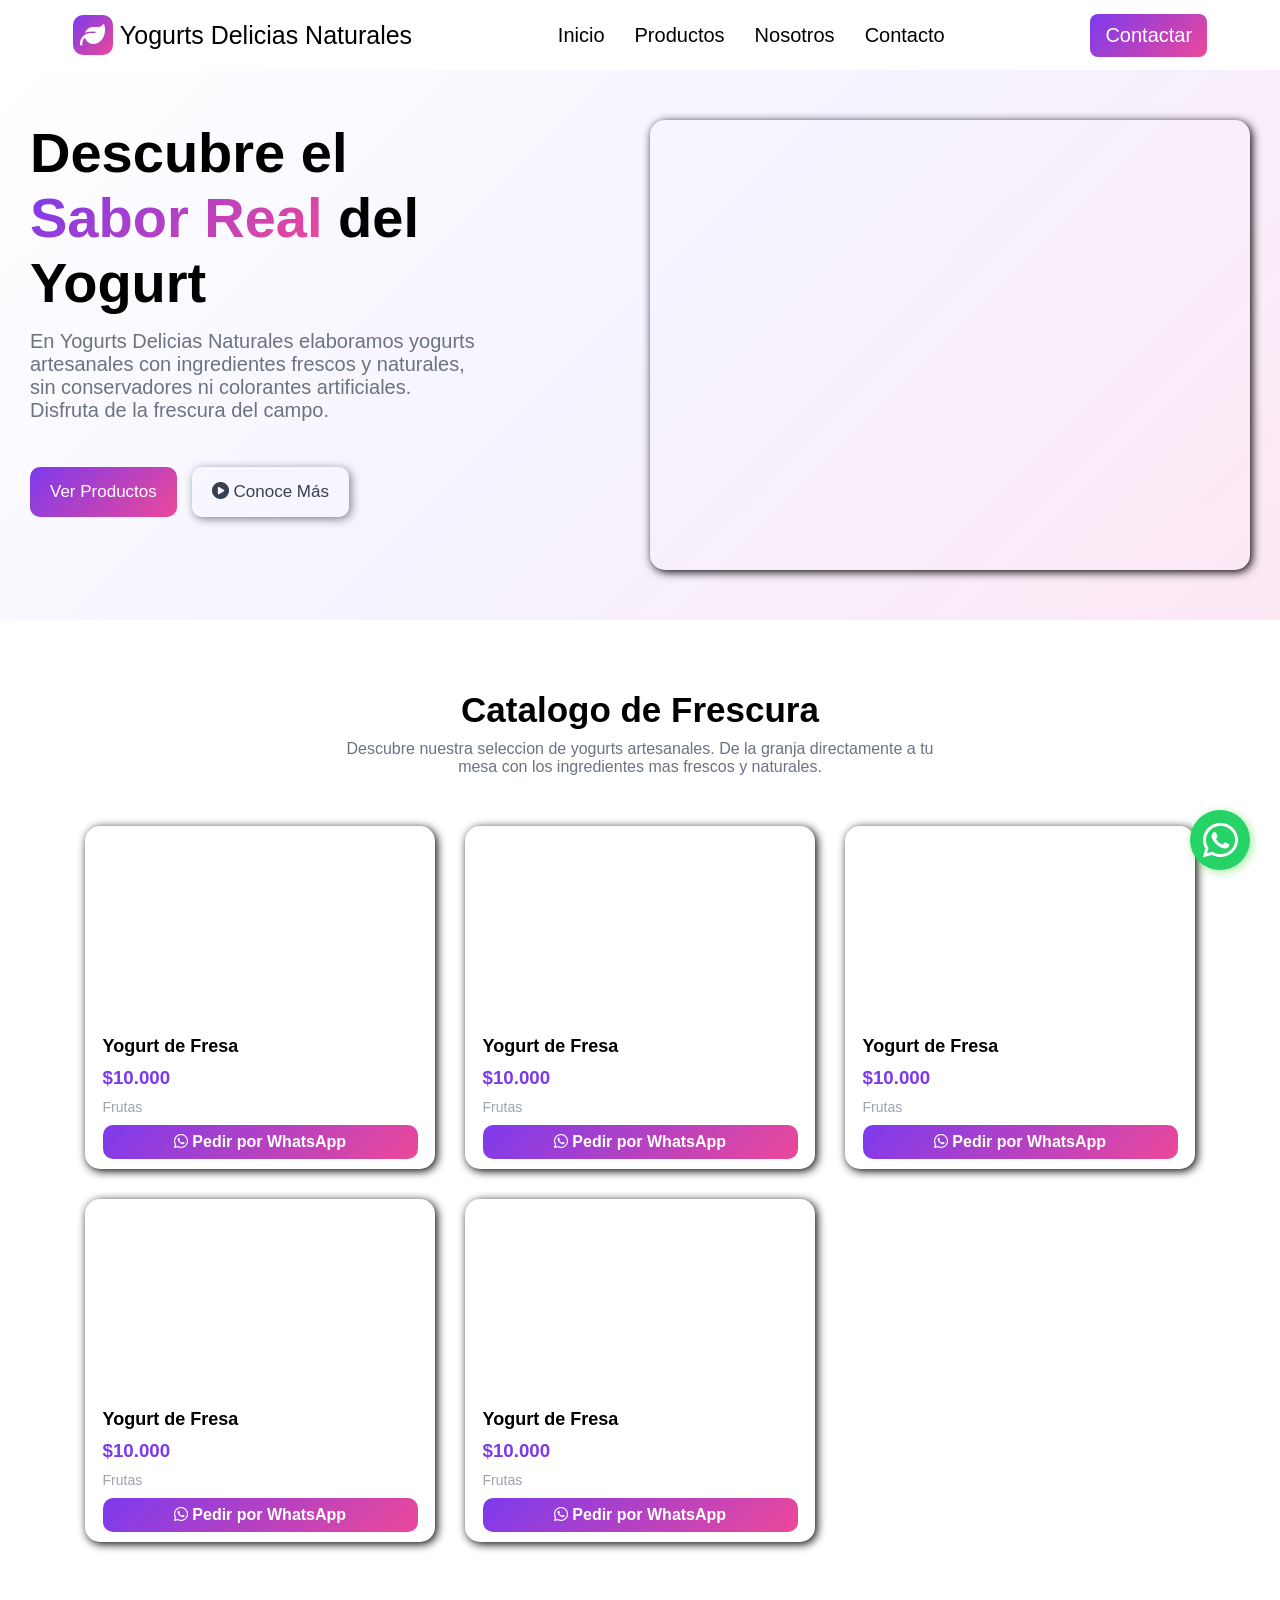
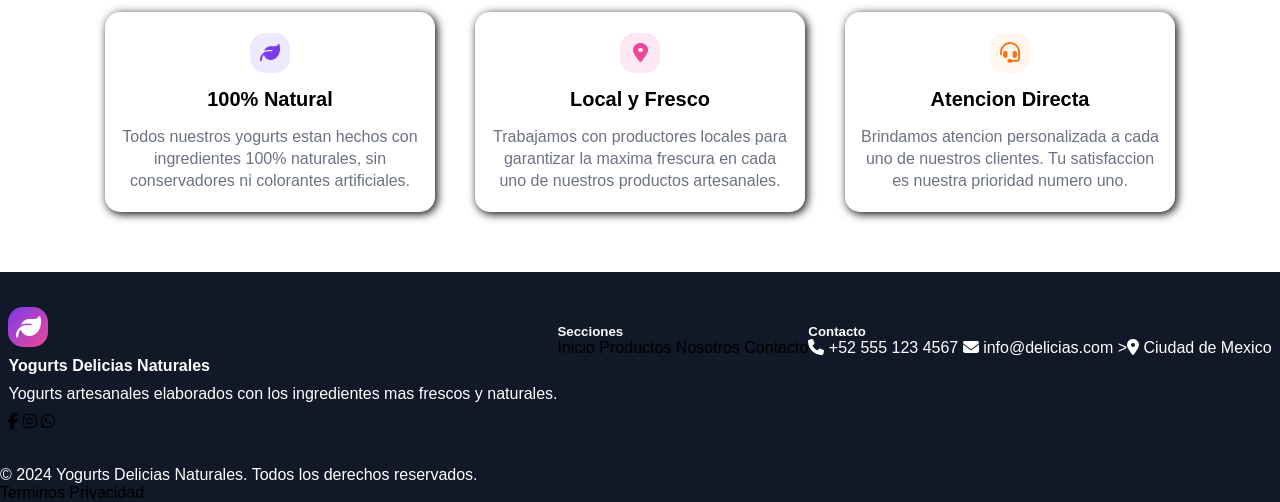
==== index.html @ 8a5081d2 "." ====
<!DOCTYPE html>
<html lang="en">

<head>
    <meta charset="UTF-8">
    <meta name="viewport" content="width=device-width, initial-scale=1.0">
    <link rel="stylesheet" href="https://cdnjs.cloudflare.com/ajax/libs/font-awesome/6.5.1/css/all.min.css">
    <link rel="stylesheet" href="/css/style.css">
    <title>Document</title>

</head>

<body>

    <nav class="navbar">
        <div class="navbar__logo">
            <a href="" class="navbar__brand">
                <span class="navbar__icon">
                    <i class="fas fa-leaf"></i>
                </span>
                Yogurts Delicias Naturales
            </a>
        </div>
        <div class="navbar__menu">
            <a href="" class="navbar__link">Inicio</a>
            <a href="" class="navbar__link">Productos</a>
            <a href="" class="navbar__link">Nosotros</a>
            <a href="" class="navbar__link">Contacto</a>
        </div>
        <a href="" class="navbar__button">Contactar</a>
    </nav>
    <div class="fondo_nav"></div>

    <main>
        <section class="hero__section">

            <div class="hero__content">

                <h1 class="hero__title">Descubre el <br><span class="hero__highlight">Sabor Real</span> del <br>Yogurt
                </h1>

                <p class="hero__description">En Yogurts Delicias Naturales elaboramos yogurts artesanales con
                    ingredientes frescos y naturales, sin conservadores ni colorantes artificiales. Disfruta de la
                    frescura del campo.</p>

                <div class="hero__actions">

                    <a href="" class="hero__button hero__button--primary">Ver Productos</a>

                    <a href="" class="hero__button hero__button--secondary">
                        <i class="fas fa-play-circle"></i>
                        Conoce Más
                    </a>

                </div>


            </div>

            <div class="hero__image"></div>

        </section>

        <section class="products">

            <div class="products__header">
                <h2 class="products__title">Catalogo de Frescura</h2>
                <p class="products__description">Descubre nuestra seleccion de yogurts artesanales. De la granja directamente a tu mesa con los
                    ingredientes mas frescos y naturales.
                </p>
            </div>

            <div class="products__grid">

                <div class="product-card">
                    <div class="product-card__image img1"></div>
                    <h3  class="product-card__name">Yogurt de Fresa</h3>
                    <h3 class="product-card__price">$10.000</h3>
                    <p class="product-card__category">Frutas</p>
                    <a href="https://wa.me/3113669629?text=Hola,%20quiero%20comprar%20el%20yogurt%20de%20Mango" class="product-card__button"><i class="fab fa-whatsapp"></i> Pedir por WhatsApp</a>
                </div>

                <div class="product-card">
                    <div class="product-card__image img2"></div>
                    <h3  class="product-card__name">Yogurt de Fresa</h3>
                    <h3 class="product-card__price">$10.000</h3>
                    <p class="product-card__category">Frutas</p>
                    <a href="https://wa.me/3113669629?text=Hola,%20quiero%20comprar%20el%20yogurt%20de%20Mango" class="product-card__button"><i class="fab fa-whatsapp"></i> Pedir por WhatsApp</a>
                </div>

                <div class="product-card">
                    <div class="product-card__image img3"></div>
                    <h3  class="product-card__name">Yogurt de Fresa</h3>
                    <h3 class="product-card__price">$10.000</h3>
                    <p class="product-card__category">Frutas</p>
                    <a href="https://wa.me/3113669629?text=Hola,%20quiero%20comprar%20el%20yogurt%20de%20Mango" class="product-card__button"><i class="fab fa-whatsapp"></i> Pedir por WhatsApp</a>
                </div>

                <div class="product-card">
                    <div class="product-card__image img4"></div>
                    <h3  class="product-card__name">Yogurt de Fresa</h3>
                    <h3 class="product-card__price">$10.000</h3>
                    <p class="product-card__category">Frutas</p>
                    <a href="https://wa.me/3113669629?text=Hola,%20quiero%20comprar%20el%20yogurt%20de%20Mango" class="product-card__button"><i class="fab fa-whatsapp"></i> Pedir por WhatsApp</a>
                </div>
                <div class="product-card">
                    <div class="product-card__image img4"></div>
                    <h3  class="product-card__name">Yogurt de Fresa</h3>
                    <h3 class="product-card__price">$10.000</h3>
                    <p class="product-card__category">Frutas</p>
                    <a href="https://wa.me/3115556013?text=Hola,%20quiero%20comprar%20el%20yogurt%20de%20Mango" class="product-card__button"><i class="fab fa-whatsapp"></i> Pedir por WhatsApp</a>
                </div>
            </div>

        </section>

        <section class="features">
            <div class="feature-card">
                <span class="feature-card__icon card-icon_1"><i class="fas fa-leaf"></i></span>
                <h4 class="feature-card__title">100% Natural</h4>
                <p class="feature-card__description">Todos nuestros yogurts estan hechos con ingredientes 100% naturales, sin conservadores ni colorantes artificiales.</p>
            </div>
            <div class="feature-card">
                <span class="feature-card__icon card-icon_2"><i class="fas fa-map-marker-alt"></i></span>
                <h4 class="feature-card__title">Local y Fresco</h4>
                <p class="feature-card__description">Trabajamos con productores locales para garantizar la maxima frescura en cada uno de nuestros productos artesanales.</p>
            </div>
            <div class="feature-card">
                <span class="feature-card__icon card-icon_3"><i class="fas fa-headset"></i></span>
                <h4 class="feature-card__title">Atencion Directa</h4>
                <p class="feature-card__description">Brindamos atencion personalizada a cada uno de nuestros clientes. Tu satisfaccion es nuestra prioridad numero uno.</p>
            </div>
        </section>
    </main>

    <footer class="footer">
            <div class="footer-flex">

                <div class="footer-brand">
                    
                    <div class="brand-icon-footer"><i class="fas fa-leaf"></i></div>
                    <h4>Yogurts Delicias Naturales</h4>
                    <p>Yogurts artesanales elaborados con los ingredientes mas frescos y naturales.</p>
                    <div class="social-links">
                        <a href="#"><i class="fab fa-facebook-f"></i></a>
                        <a href="#"><i class="fab fa-instagram"></i></a>
                        <a href="#"><i class="fab fa-whatsapp"></i></a>
                    </div>
                </div>

                <div class="footer-links">

                    <h5>Secciones</h5>
                    <a href="#inicio">Inicio</a>
                    <a href="#productos">Productos</a>
                    <a href="#nosotros">Nosotros</a>
                    <a href="#contacto">Contacto</a>
                
                </div>

                <div class="footer-links">

                    <h5>Contacto</h5>

                    <span><i class="fas fa-phone"></i> +52 555 123 4567</span>
                    <span><i class="fas fa-envelope"></i> info@delicias.com</span>
                    <span>><i class="fas fa-map-marker-alt"></i> Ciudad de Mexico</span>

                </div>
            </div>
            <div class="footer-bottom">
                <p>&copy; 2024 Yogurts Delicias Naturales. Todos los derechos reservados.</p>
                <div class="footer-bottom-links">
                    <a href="#">Terminos</a>
                    <a href="#">Privacidad</a>
                </div>
            </div>
    </footer>

    <a href="https://wa.me/3113669629" class="whatsapp-float" target="_blank">
        <i class="fab fa-whatsapp"></i>
    </a>
</body>

</html>
---- css/style.css ----
* {
    margin: 0;
    padding: 0;
}

body {
    background-color: white;
    font-family: 'Inter', sans-serif;
}

a {
    text-decoration: none;
    color: black;
}

.navbar {
    width: 100%;
    height: 70px;
    position: fixed;
    background-color: white;
    display: flex;
    align-items: center;
    justify-content: space-around;
}
.navbar__menu a:hover{
    color:  #7c3aed;
}
.fondo_nav {
    width: 100%;
    height: 70px;
}

.navbar__menu {

    display: flex;
    font-size: 20px;
    gap: 30px;
}

.navbar__brand {
    font-size: 25px;
    font-weight: 500;
    display: flex;
    align-items: center;
    gap: 7px;
}

.navbar__button {
    font-size: 20px;
    padding: 10px 15px;
    border-radius: 8px;
    background: linear-gradient(135deg, #7c3aed 0%, #ec4899 100%);
    color: white;
}

.navbar__icon {
    width: 40px;
    height: 40px;
    border-radius: 10px;
    background: linear-gradient(135deg, #7c3aed 0%, #ec4899 100%);
    color: white;
    display: flex;
    align-items: center;
    justify-content: center;
}

.hero__section {
    padding: 50px 0;
    width: 100%;
    display: flex;
    gap: 20px;
    justify-content: center;
    flex-wrap: wrap;
    background: linear-gradient(135deg,  #ffffff 0%, #f5f3ff 50%, #fce7f3 100%);
}

.hero__content {
    width: 600px;
    display: flex;
    flex-direction: column;
    gap: 15px;

}

.hero__image {
    width: 600px;
    height: 450px;
    background-image: url("https://images.unsplash.com/photo-1488477181946-6428a0291777?w=600&h=500&fit=crop");
    border-radius: 15px;
    box-shadow: 2px 2px 10px black;
}

.hero__title {
    font-size: 56px;
}

.hero__highlight {
    background: linear-gradient(135deg, #7c3aed 0%, #ec4899 100%);
    -webkit-background-clip: text;
    -webkit-text-fill-color: transparent;
    background-clip: text;
}
.hero__description{
    width: 450px;
   font-size: 20px;
   color: #6b7280; 
}
.hero__actions{
    margin-top: 30px;
    display: flex;
    gap: 15px;
}
.hero__button{
    padding: 15px 20px;
    border-radius: 10px;
    font-size: 17px;
}
.hero__button:hover{
    transition: 0.5s;
    transform: translateY(-2px);
}
.hero__button--primary{
    background: linear-gradient(135deg, #7c3aed 0%, #ec4899 100%);
    
    color: white;
}
.hero__button--secondary{
    color: #374151;
    box-shadow: 2px 2px 10px gray;
}
.hero__button--secondary:hover{
    border: 2px solid #7c3aed;
    color:  #7c3aed;
    
}
.products{
    margin: 70px 0;
    width: 100%;
    display: flex;
    flex-direction: column;
    align-items: center;
    gap: 50px;
}
.products__grid{
    width: 100%;
    display: grid;
    grid-template-columns: repeat(auto-fill,minmax(300px,350px));
    justify-content: center;
    align-items: center;
    gap: 30px;
}
.product-card{
    width: 100%;
    display: flex;
    flex-direction: column;
    gap: 10px;
    border-radius: 15px;
    box-shadow: 2px 2px 10px black;
}
.product-card__image{
    width: 100%;
    height: 200px;
    border-radius: 15px 15px 0 0;
}

.product-card .img1{
    background-image: url("https://images.unsplash.com/photo-1488477181946-6428a0291777?w=350&h=200&fit=crop");
}
.product-card .img2{
    background-image: url("https://images.unsplash.com/photo-1488477181946-6428a0291777?w=350&h=200&fit=crop");
}
.product-card .img3{
    background-image: url("https://images.unsplash.com/photo-1488477181946-6428a0291777?w=350&h=200&fit=crop");
}
.product-card .img4{
    background-image: url("https://images.unsplash.com/photo-1488477181946-6428a0291777?w=350&h=200&fit=crop");
}
.product-card__button{
    align-self: center;
    width: 90%;
    background: linear-gradient(135deg, #7c3aed 0%, #ec4899 100%);
    color: white;
    font-weight: 700;
    border-radius: 10px;
    text-align: center;
    padding: 8px 0;
    margin-bottom: 10px;
}
.product-card h3,.product-card p{
    margin-left: 5%;
}
.product-card__name{
    font-size: 18px;
}
.product-card__price{
    font-size: 20x;
    color: #7c3aed;
    
}
.product-card__category{
    color: #9ca3af;
    font-size: 14px;
}
.products__header{
    width: 100%;
    display: flex;
    flex-direction: column;
    align-items: center;
    gap: 10px;
}
.products__description{
    text-align: center;
    width: 600px;
    color: #6b7280;
}
.products__title{
    font-size: 35px;
    font-weight: 900;
}
.features{
    width: 100%;
    display: flex;
    flex-wrap: wrap;
    justify-content: center;
    gap: 40px;
}
.feature-card{
    width: 300px;
    height: 200px;
    display: flex;
    flex-direction: column;
    align-items: center;
    justify-content: center;
    gap: 15px;
    box-shadow: 2px 2px 10px black;
    border-radius: 15px;
    padding: 0 15px;
}
.feature-card__icon{
    width: 40px;
    height: 40px;border-radius: 15px;    
    display: flex;
    justify-content: center;
    align-items: center;
    font-size: 20px;
}
.feature-card .card-icon_1{
    background-color: #ede9fe;
    color: #7c3aed;
}
.feature-card .card-icon_2{
    background-color: #fce7f3;
    color: #ec4899;
}
.feature-card .card-icon_3{
    background-color: #fff7ed;
    color: #f97316;
}
.feature-card__description{
    text-align: center;
    color: #6b7280;
    line-height: 22px;
}
.feature-card__title{
    font-size: 20px;
}
.whatsapp-float{
    width: 60px;
    height: 60px;
    position: fixed;
    bottom: 30px;
    right: 30px;
    font-size: 40px;
    background-color: #25d366;
    color: white;
    border-radius: 100%;
    display: flex;
    justify-content: center;
    align-items: center;
    box-shadow: 2px 2px 10px rgba(37, 211,10,0.4);
    transition: 0.5s;
}
.whatsapp-float:hover{
    transform: scale(1.05);
}
.footer{
    margin-top: 60px;
    background-color: #111827;
    color: white;
}
.footer-flex{
    padding: 35px 0;
    display: flex;
    align-items: baseline;
    justify-content: center;
}
.brand-icon-footer{
    width: 40px;
    height: 40px;
    background: linear-gradient(135deg, #7c3aed 0%, #ec4899 100%);
    font-size: 25px;
    display: flex;
    justify-content: center;
    align-items: center;
    border-radius: 15px;
}
.footer-brand{
    display: flex;
    flex-direction: column;
    gap: 10px;
}
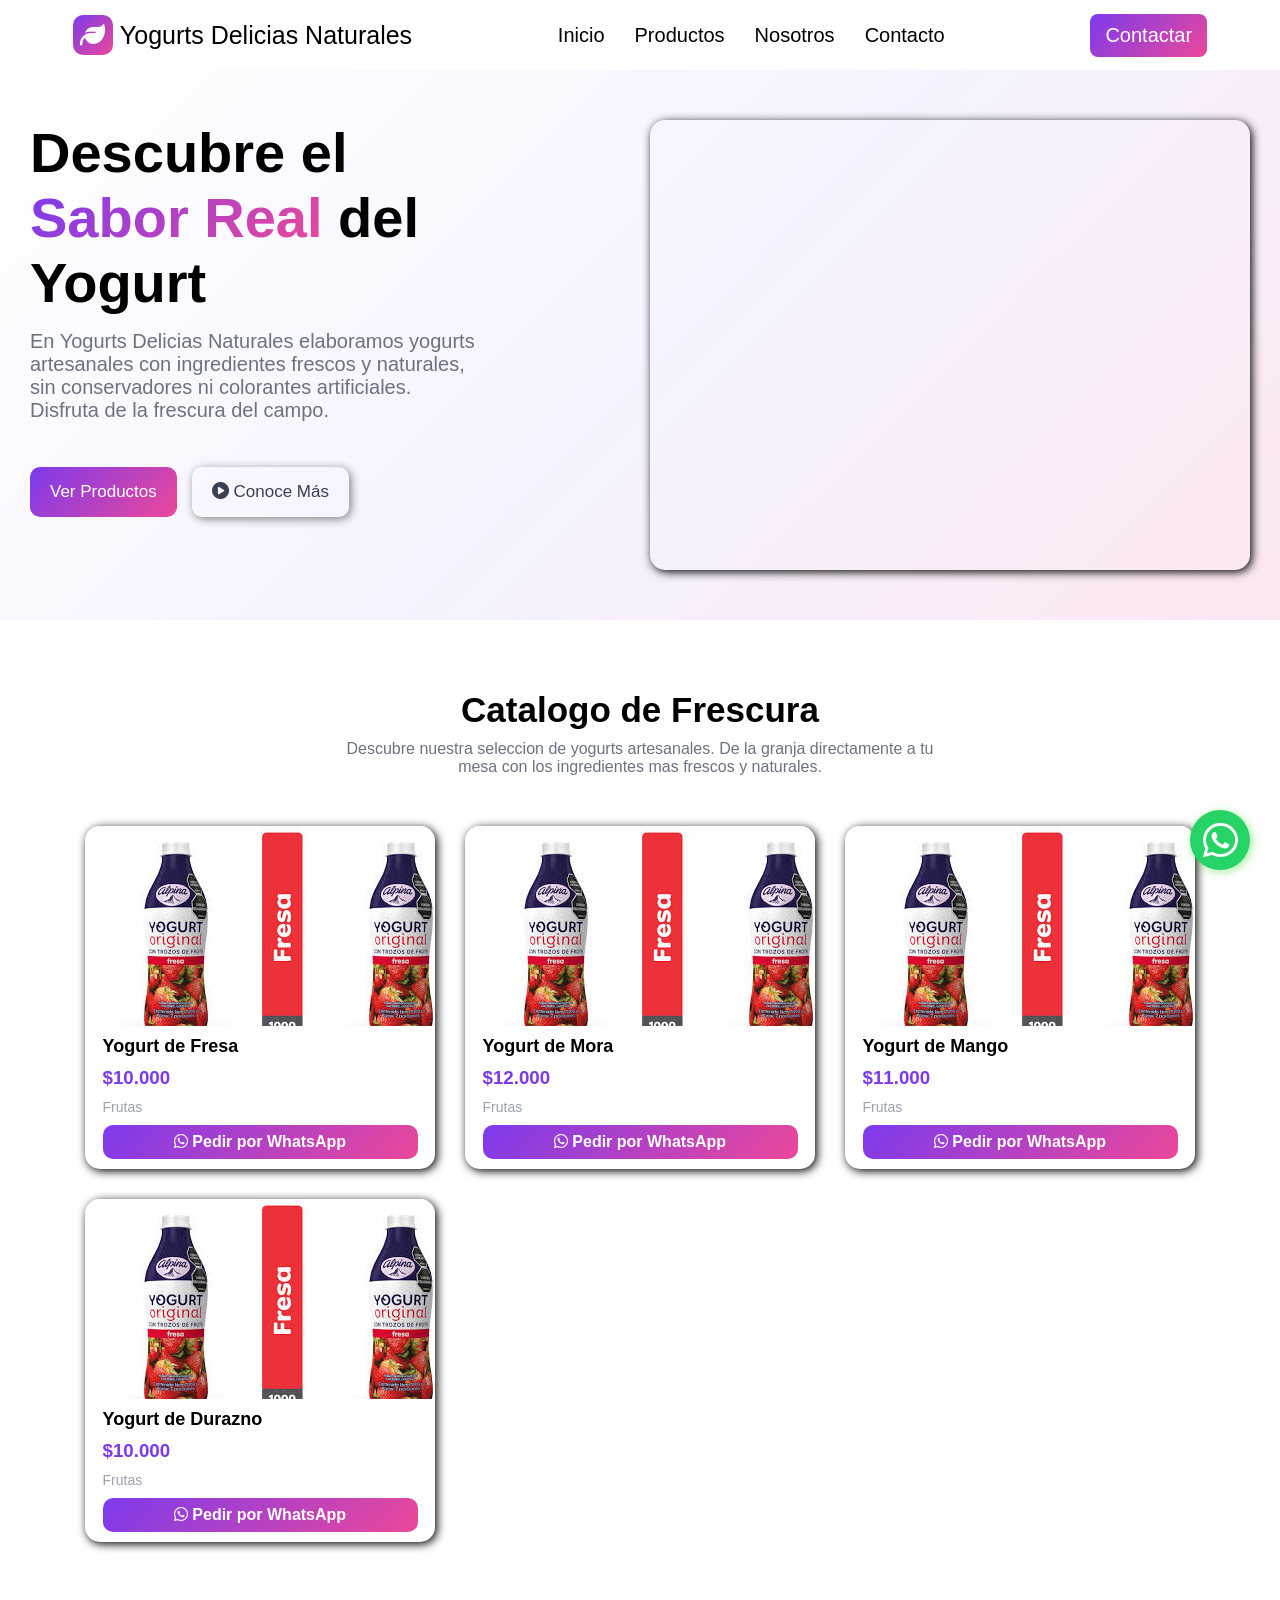
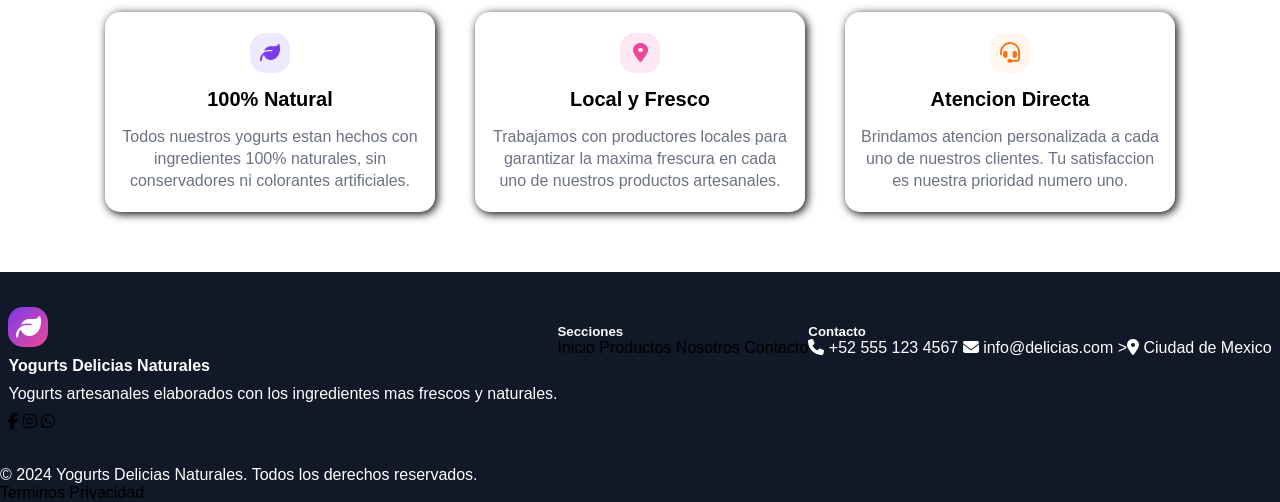
==== commit 971f2942: "Codigo js implementado" ====
--- a/index.html
+++ b/index.html
@@ -70,46 +70,9 @@
                 </p>
             </div>
 
-            <div class="products__grid">
+            <div class="products__grid" id="products__grid">
 
-                <div class="product-card">
-                    <div class="product-card__image img1"></div>
-                    <h3  class="product-card__name">Yogurt de Fresa</h3>
-                    <h3 class="product-card__price">$10.000</h3>
-                    <p class="product-card__category">Frutas</p>
-                    <a href="https://wa.me/3113669629?text=Hola,%20quiero%20comprar%20el%20yogurt%20de%20Mango" class="product-card__button"><i class="fab fa-whatsapp"></i> Pedir por WhatsApp</a>
-                </div>
-
-                <div class="product-card">
-                    <div class="product-card__image img2"></div>
-                    <h3  class="product-card__name">Yogurt de Fresa</h3>
-                    <h3 class="product-card__price">$10.000</h3>
-                    <p class="product-card__category">Frutas</p>
-                    <a href="https://wa.me/3113669629?text=Hola,%20quiero%20comprar%20el%20yogurt%20de%20Mango" class="product-card__button"><i class="fab fa-whatsapp"></i> Pedir por WhatsApp</a>
-                </div>
-
-                <div class="product-card">
-                    <div class="product-card__image img3"></div>
-                    <h3  class="product-card__name">Yogurt de Fresa</h3>
-                    <h3 class="product-card__price">$10.000</h3>
-                    <p class="product-card__category">Frutas</p>
-                    <a href="https://wa.me/3113669629?text=Hola,%20quiero%20comprar%20el%20yogurt%20de%20Mango" class="product-card__button"><i class="fab fa-whatsapp"></i> Pedir por WhatsApp</a>
-                </div>
-
-                <div class="product-card">
-                    <div class="product-card__image img4"></div>
-                    <h3  class="product-card__name">Yogurt de Fresa</h3>
-                    <h3 class="product-card__price">$10.000</h3>
-                    <p class="product-card__category">Frutas</p>
-                    <a href="https://wa.me/3113669629?text=Hola,%20quiero%20comprar%20el%20yogurt%20de%20Mango" class="product-card__button"><i class="fab fa-whatsapp"></i> Pedir por WhatsApp</a>
-                </div>
-                <div class="product-card">
-                    <div class="product-card__image img4"></div>
-                    <h3  class="product-card__name">Yogurt de Fresa</h3>
-                    <h3 class="product-card__price">$10.000</h3>
-                    <p class="product-card__category">Frutas</p>
-                    <a href="https://wa.me/3115556013?text=Hola,%20quiero%20comprar%20el%20yogurt%20de%20Mango" class="product-card__button"><i class="fab fa-whatsapp"></i> Pedir por WhatsApp</a>
-                </div>
+                
             </div>
 
         </section>
@@ -180,6 +143,7 @@
     <a href="https://wa.me/3113669629" class="whatsapp-float" target="_blank">
         <i class="fab fa-whatsapp"></i>
     </a>
+    <script src="js/js.js"></script>
 </body>
 
 </html>
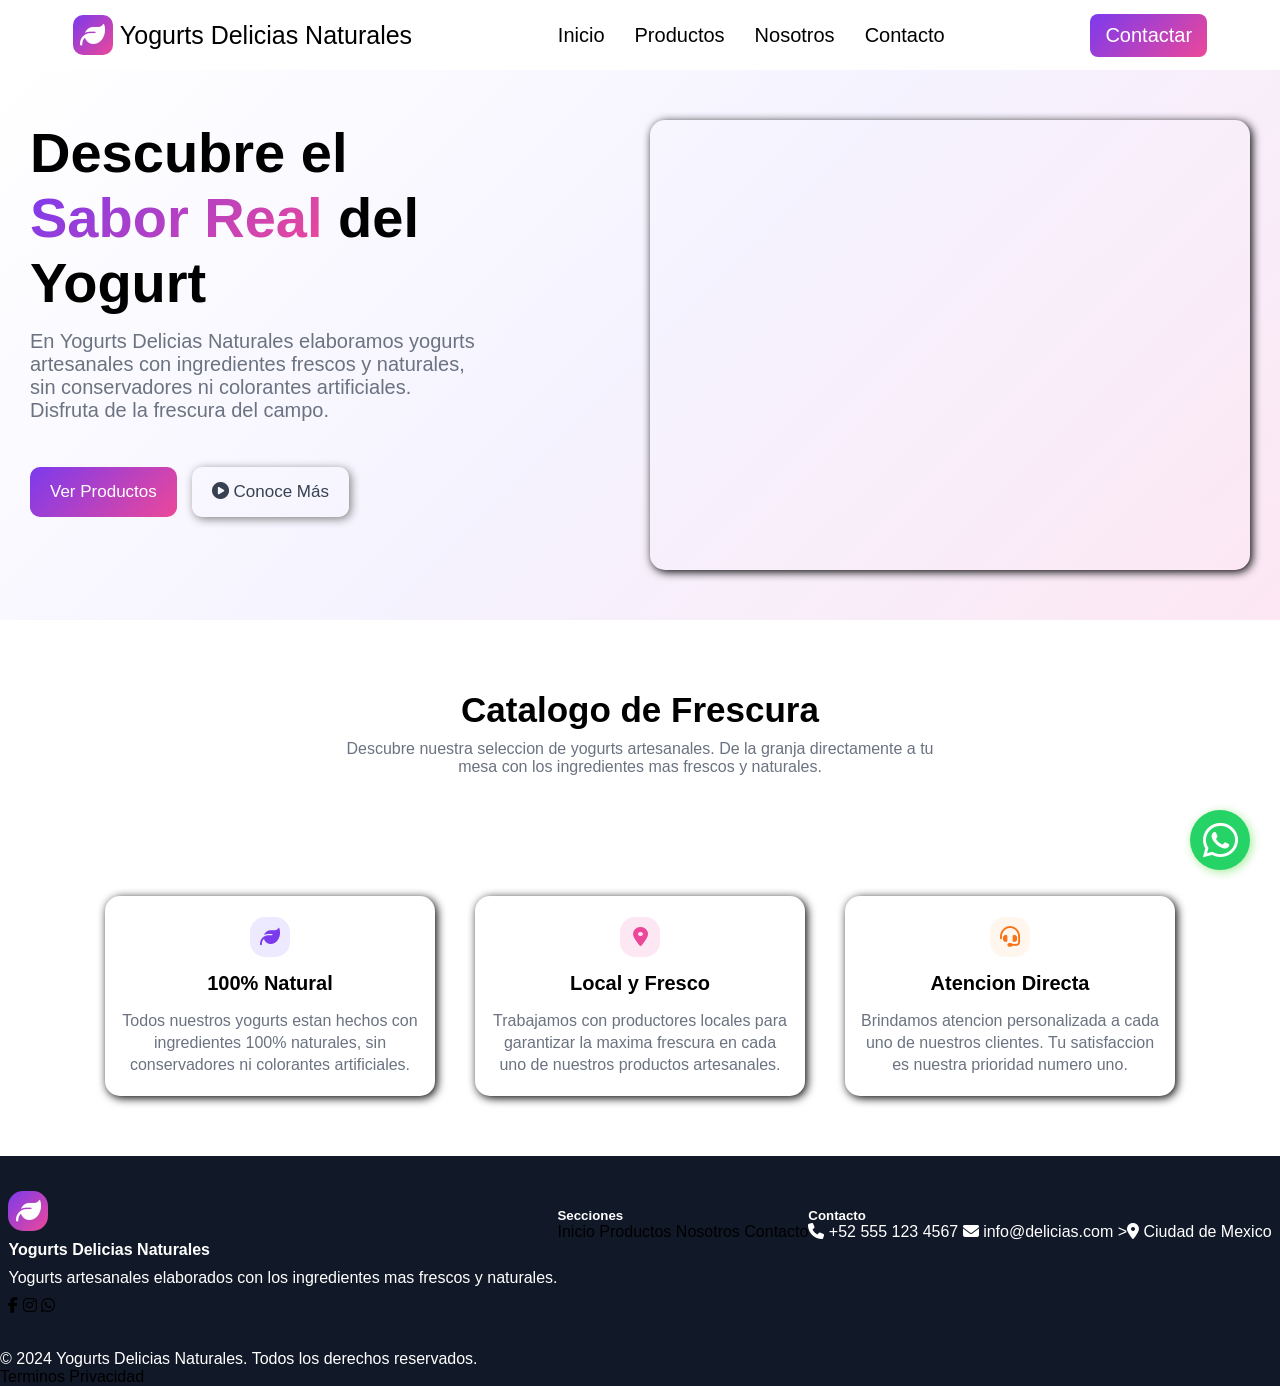
==== commit 54847c4c: "Codigo js implementado" ====
--- a/index.html
+++ b/index.html
@@ -143,7 +143,7 @@
     <a href="https://wa.me/3113669629" class="whatsapp-float" target="_blank">
         <i class="fab fa-whatsapp"></i>
     </a>
-    <script src="js/js.js"></script>
+    <script src="js/main.js"></script>
 </body>
 
 </html>
--- a/css/style.css
+++ b/css/style.css
@@ -161,6 +161,8 @@
     width: 100%;
     height: 200px;
     border-radius: 15px 15px 0 0;
+    background-position: center;
+    background-size: cover;
 }
 
 .product-card .img1{
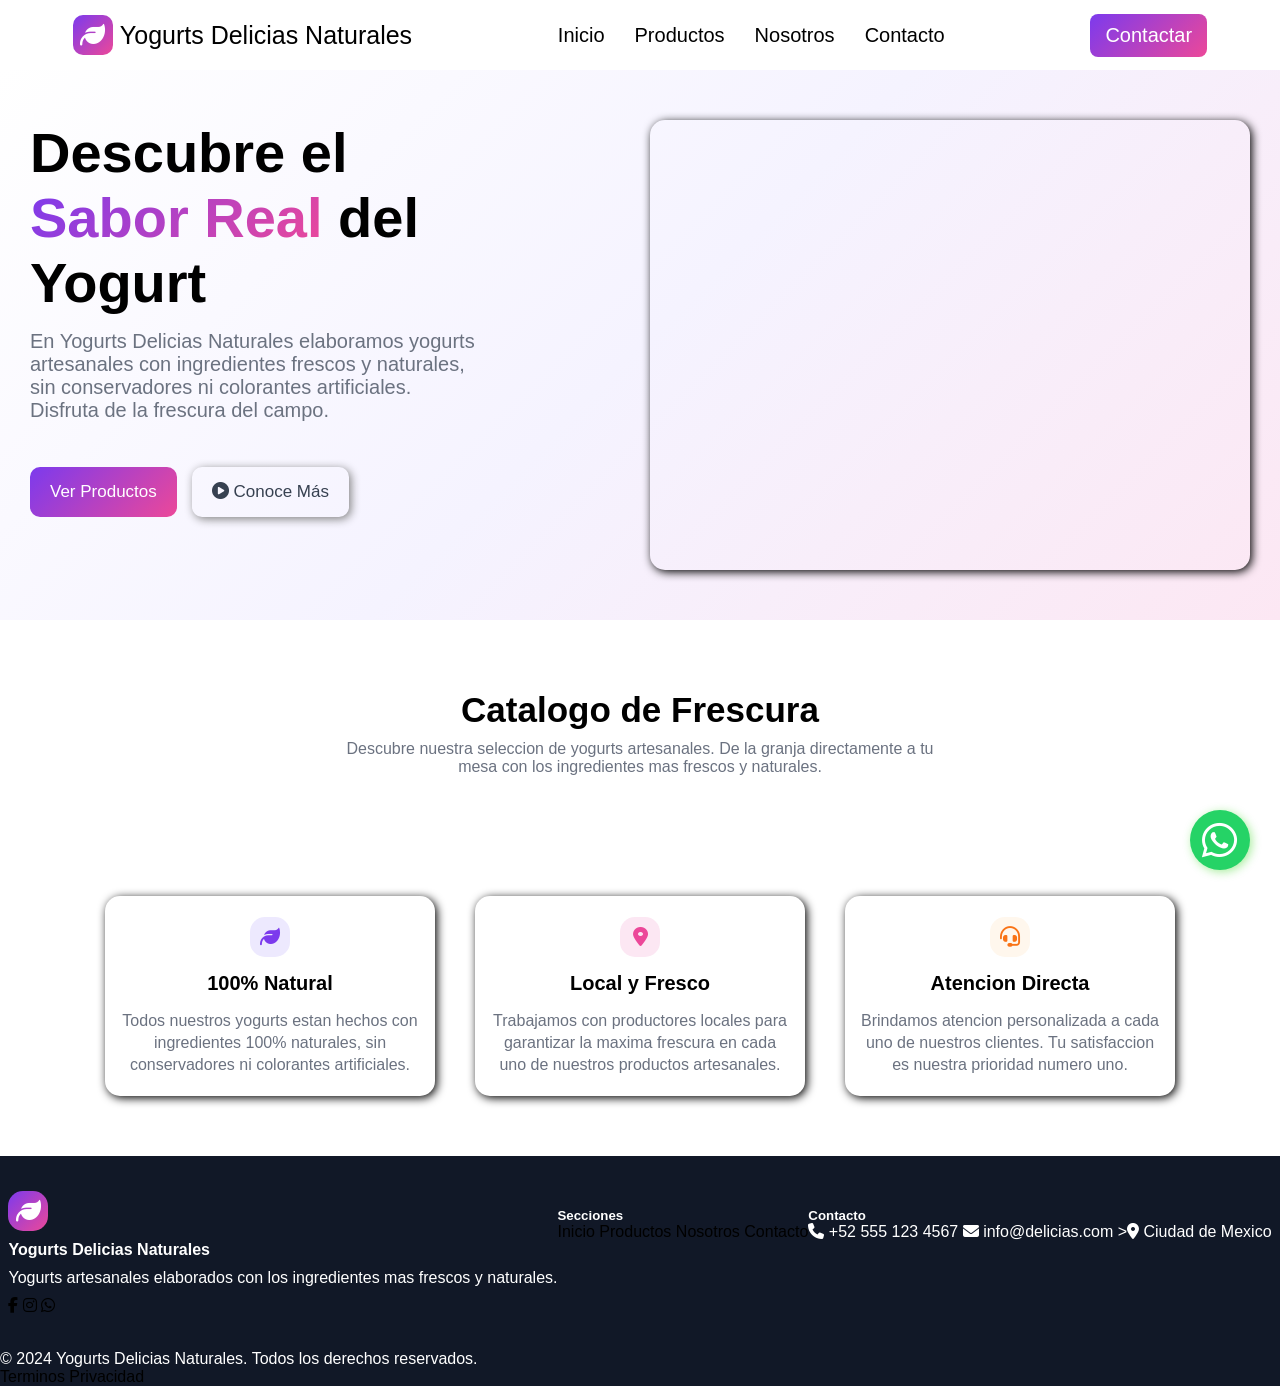
==== commit d4c084ac: "Index Responsive" ====
--- a/index.html
+++ b/index.html
@@ -143,6 +143,7 @@
     <a href="https://wa.me/3113669629" class="whatsapp-float" target="_blank">
         <i class="fab fa-whatsapp"></i>
     </a>
+    <div class="fondo-nav-cel"></div>
     <script src="js/main.js"></script>
 </body>
 
--- a/css/style.css
+++ b/css/style.css
@@ -22,9 +22,11 @@
     align-items: center;
     justify-content: space-around;
 }
-.navbar__menu a:hover{
-    color:  #7c3aed;
-}
+
+.navbar__menu a:hover {
+    color: #7c3aed;
+}
+
 .fondo_nav {
     width: 100%;
     height: 70px;
@@ -71,7 +73,7 @@
     gap: 20px;
     justify-content: center;
     flex-wrap: wrap;
-    background: linear-gradient(135deg,  #ffffff 0%, #f5f3ff 50%, #fce7f3 100%);
+    background: linear-gradient(135deg, #ffffff 0%, #f5f3ff 50%, #fce7f3 100%);
 }
 
 .hero__content {
@@ -100,40 +102,48 @@
     -webkit-text-fill-color: transparent;
     background-clip: text;
 }
-.hero__description{
+
+.hero__description {
     width: 450px;
-   font-size: 20px;
-   color: #6b7280; 
-}
-.hero__actions{
+    font-size: 20px;
+    color: #6b7280;
+}
+
+.hero__actions {
     margin-top: 30px;
     display: flex;
     gap: 15px;
 }
-.hero__button{
+
+.hero__button {
     padding: 15px 20px;
     border-radius: 10px;
     font-size: 17px;
 }
-.hero__button:hover{
+
+.hero__button:hover {
     transition: 0.5s;
     transform: translateY(-2px);
 }
-.hero__button--primary{
-    background: linear-gradient(135deg, #7c3aed 0%, #ec4899 100%);
-    
-    color: white;
-}
-.hero__button--secondary{
+
+.hero__button--primary {
+    background: linear-gradient(135deg, #7c3aed 0%, #ec4899 100%);
+
+    color: white;
+}
+
+.hero__button--secondary {
     color: #374151;
     box-shadow: 2px 2px 10px gray;
 }
-.hero__button--secondary:hover{
+
+.hero__button--secondary:hover {
     border: 2px solid #7c3aed;
-    color:  #7c3aed;
-    
-}
-.products{
+    color: #7c3aed;
+
+}
+
+.products {
     margin: 70px 0;
     width: 100%;
     display: flex;
@@ -141,15 +151,17 @@
     align-items: center;
     gap: 50px;
 }
-.products__grid{
+
+.products__grid {
     width: 100%;
     display: grid;
-    grid-template-columns: repeat(auto-fill,minmax(300px,350px));
+    grid-template-columns: repeat(auto-fill, minmax(300px, 310px));
     justify-content: center;
     align-items: center;
     gap: 30px;
 }
-.product-card{
+
+.product-card {
     width: 100%;
     display: flex;
     flex-direction: column;
@@ -157,7 +169,8 @@
     border-radius: 15px;
     box-shadow: 2px 2px 10px black;
 }
-.product-card__image{
+
+.product-card__image {
     width: 100%;
     height: 200px;
     border-radius: 15px 15px 0 0;
@@ -165,19 +178,23 @@
     background-size: cover;
 }
 
-.product-card .img1{
+.product-card .img1 {
     background-image: url("https://images.unsplash.com/photo-1488477181946-6428a0291777?w=350&h=200&fit=crop");
 }
-.product-card .img2{
+
+.product-card .img2 {
     background-image: url("https://images.unsplash.com/photo-1488477181946-6428a0291777?w=350&h=200&fit=crop");
 }
-.product-card .img3{
+
+.product-card .img3 {
     background-image: url("https://images.unsplash.com/photo-1488477181946-6428a0291777?w=350&h=200&fit=crop");
 }
-.product-card .img4{
+
+.product-card .img4 {
     background-image: url("https://images.unsplash.com/photo-1488477181946-6428a0291777?w=350&h=200&fit=crop");
 }
-.product-card__button{
+
+.product-card__button {
     align-self: center;
     width: 90%;
     background: linear-gradient(135deg, #7c3aed 0%, #ec4899 100%);
@@ -188,45 +205,55 @@
     padding: 8px 0;
     margin-bottom: 10px;
 }
-.product-card h3,.product-card p{
+
+.product-card h3,
+.product-card p {
     margin-left: 5%;
 }
-.product-card__name{
+
+.product-card__name {
     font-size: 18px;
 }
-.product-card__price{
+
+.product-card__price {
     font-size: 20x;
     color: #7c3aed;
-    
-}
-.product-card__category{
+
+}
+
+.product-card__category {
     color: #9ca3af;
     font-size: 14px;
 }
-.products__header{
+
+.products__header {
     width: 100%;
     display: flex;
     flex-direction: column;
     align-items: center;
     gap: 10px;
 }
-.products__description{
+
+.products__description {
     text-align: center;
     width: 600px;
     color: #6b7280;
 }
-.products__title{
+
+.products__title {
     font-size: 35px;
     font-weight: 900;
 }
-.features{
+
+.features {
     width: 100%;
     display: flex;
     flex-wrap: wrap;
     justify-content: center;
     gap: 40px;
 }
-.feature-card{
+
+.feature-card {
     width: 300px;
     height: 200px;
     display: flex;
@@ -238,35 +265,43 @@
     border-radius: 15px;
     padding: 0 15px;
 }
-.feature-card__icon{
+
+.feature-card__icon {
     width: 40px;
-    height: 40px;border-radius: 15px;    
+    height: 40px;
+    border-radius: 15px;
     display: flex;
     justify-content: center;
     align-items: center;
     font-size: 20px;
 }
-.feature-card .card-icon_1{
+
+.feature-card .card-icon_1 {
     background-color: #ede9fe;
     color: #7c3aed;
 }
-.feature-card .card-icon_2{
+
+.feature-card .card-icon_2 {
     background-color: #fce7f3;
     color: #ec4899;
 }
-.feature-card .card-icon_3{
+
+.feature-card .card-icon_3 {
     background-color: #fff7ed;
     color: #f97316;
 }
-.feature-card__description{
+
+.feature-card__description {
     text-align: center;
     color: #6b7280;
     line-height: 22px;
 }
-.feature-card__title{
+
+.feature-card__title {
     font-size: 20px;
 }
-.whatsapp-float{
+
+.whatsapp-float {
     width: 60px;
     height: 60px;
     position: fixed;
@@ -279,24 +314,28 @@
     display: flex;
     justify-content: center;
     align-items: center;
-    box-shadow: 2px 2px 10px rgba(37, 211,10,0.4);
+    box-shadow: 2px 2px 10px rgba(37, 211, 10, 0.4);
     transition: 0.5s;
 }
-.whatsapp-float:hover{
+
+.whatsapp-float:hover {
     transform: scale(1.05);
 }
-.footer{
+
+.footer {
     margin-top: 60px;
     background-color: #111827;
     color: white;
 }
-.footer-flex{
+
+.footer-flex {
     padding: 35px 0;
     display: flex;
     align-items: baseline;
     justify-content: center;
 }
-.brand-icon-footer{
+
+.brand-icon-footer {
     width: 40px;
     height: 40px;
     background: linear-gradient(135deg, #7c3aed 0%, #ec4899 100%);
@@ -306,8 +345,136 @@
     align-items: center;
     border-radius: 15px;
 }
-.footer-brand{
+
+.footer-brand {
     display: flex;
     flex-direction: column;
     gap: 10px;
+}
+
+@media (max-width:880px) {
+    .navbar__menu {
+        background-color: white;
+        width: 100%;
+        height: 55px;
+        position: fixed;
+        bottom: 0;
+        justify-content: center;
+        align-items: center;
+    }
+
+    .whatsapp-float {
+        bottom: 60px;
+    }
+
+    .fondo-nav-cel {
+        width: 100%;
+        height: 55px;
+    }
+
+    .navbar {
+        position: static;
+        justify-content: space-between;
+    }
+
+    .navbar__logo {
+        padding-left: 20px;
+    }
+
+    .navbar__button {
+        margin-right: 20px;
+    }
+
+    .fondo_nav {
+        display: none;
+    }
+
+    .hero__image {
+        width: 70vw;
+        height: 55vw;
+        background-position: center;
+        background-size: cover;
+    }
+
+    .hero__description {
+        text-align: center;
+    }
+
+    .hero__content {
+        align-items: center;
+    }
+}
+@media (max-width:400px) {
+    .navbar__menu {
+    font-size: 4vw;
+}
+}
+@media (max-width:600px) {
+    .whatsapp-float {
+        right: 5vw;
+        bottom: 20vw;
+    }
+
+    .hero__description {
+        text-align: center;
+    }
+
+    .hero__content {
+        width: 90vw;
+        align-items: center;
+    }
+
+    .hero__title {
+        font-size: 10vw;
+    }
+
+
+    .hero__description {
+        width: 65vw;
+        font-size: 4vw;
+        text-align: center;
+    }
+
+    .navbar__brand {
+        font-size: 4vw;
+    }
+
+    .navbar__icon {
+        width: 7.5vw;
+        height: 7.5vw;
+
+    }
+
+    .navbar__button {
+        font-size: 3.5vw;
+        padding: 2vw 3vw;
+
+    }
+
+    .hero__actions {
+        margin-top: 0;
+        flex-direction: column;
+    }
+
+    .hero__button {
+        padding: 2vw 25vw;
+        
+        font-size: 3vw;
+    }
+    .products__title {
+    font-size: 7vw;
+
+}
+.products__description {
+    width: 85vw;
+    font-size: 4vw;
+}
+.products__grid {
+    width: 90vw;
+    
+}
+.product-card {
+    width: 100%;
+    
+}
 }
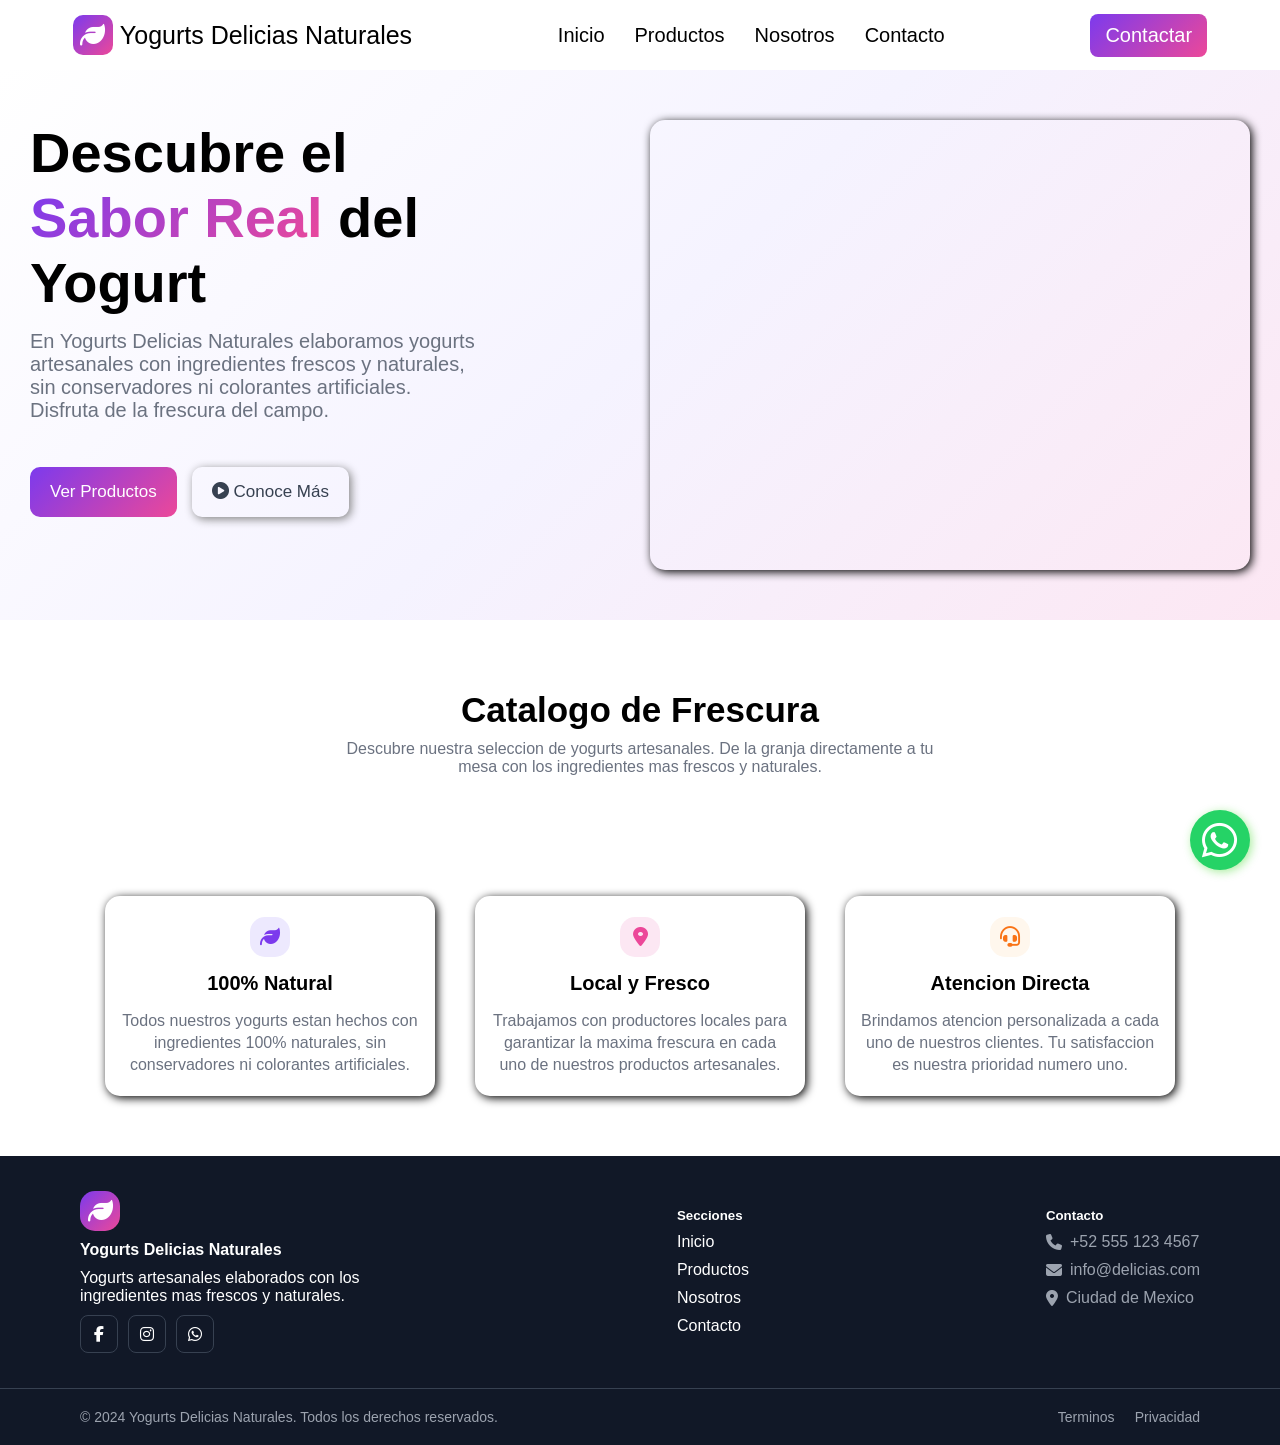
==== commit 37295ce7: "Index Responsive" ====
--- a/index.html
+++ b/index.html
@@ -127,7 +127,7 @@
 
                     <span><i class="fas fa-phone"></i> +52 555 123 4567</span>
                     <span><i class="fas fa-envelope"></i> info@delicias.com</span>
-                    <span>><i class="fas fa-map-marker-alt"></i> Ciudad de Mexico</span>
+                    <span><i class="fas fa-map-marker-alt"></i> Ciudad de Mexico</span>
 
                 </div>
             </div>
--- a/css/style.css
+++ b/css/style.css
@@ -328,13 +328,6 @@
     color: white;
 }
 
-.footer-flex {
-    padding: 35px 0;
-    display: flex;
-    align-items: baseline;
-    justify-content: center;
-}
-
 .brand-icon-footer {
     width: 40px;
     height: 40px;
@@ -346,10 +339,76 @@
     border-radius: 15px;
 }
 
+.footer-flex {
+    padding: 35px 80px;
+    display: flex;
+    align-items: baseline;
+    justify-content: space-between;
+    gap: 50px;
+}
+
 .footer-brand {
+    max-width: 300px;
     display: flex;
     flex-direction: column;
     gap: 10px;
+}
+
+.footer-links {
+    display: flex;
+    flex-direction: column;
+    gap: 10px;
+}
+
+.footer-links a {
+    color: white;
+}
+
+.footer-links span {
+    color: #9ca3af;
+    display: flex;
+    align-items: center;
+    gap: 8px;
+}
+
+.footer-bottom {
+    display: flex;
+    justify-content: space-between;
+    align-items: center;
+    padding: 20px 80px;
+    border-top: 1px solid #374151;
+    font-size: 14px;
+    color: #9ca3af;
+}
+
+.footer-bottom-links {
+    display: flex;
+    gap: 20px;
+}
+
+.footer-bottom-links a {
+    color: #9ca3af;
+}
+
+.social-links {
+    display: flex;
+    gap: 10px;
+}
+
+.social-links a {
+    width: 36px;
+    height: 36px;
+    border-radius: 8px;
+    border: 1px solid #374151;
+    color: white;
+    display: flex;
+    align-items: center;
+    justify-content: center;
+}
+
+.social-links a:hover {
+    border-color: #7c3aed;
+    color: #7c3aed;
 }
 
 @media (max-width:880px) {
@@ -403,12 +462,45 @@
     .hero__content {
         align-items: center;
     }
-}
+
+    .footer-flex {
+        flex-direction: column;
+        align-items: center;
+        text-align: center;
+        gap: 30px;
+        padding: 30px 20px;
+    }
+
+    .footer-brand {
+        align-items: center;
+    }
+
+    .social-links {
+        justify-content: center;
+        display: flex;
+        gap: 15px;
+    }
+
+    .footer-links {
+        align-items: center;
+    }
+
+    .footer-bottom {
+        flex-direction: column;
+        align-items: center;
+        gap: 10px;
+        text-align: center;
+    }
+
+
+}
+
 @media (max-width:400px) {
     .navbar__menu {
-    font-size: 4vw;
-}
-}
+        font-size: 4vw;
+    }
+}
+
 @media (max-width:600px) {
     .whatsapp-float {
         right: 5vw;
@@ -458,23 +550,54 @@
 
     .hero__button {
         padding: 2vw 25vw;
-        
+
         font-size: 3vw;
     }
+
     .products__title {
-    font-size: 7vw;
-
-}
-.products__description {
-    width: 85vw;
-    font-size: 4vw;
-}
-.products__grid {
-    width: 90vw;
-    
-}
-.product-card {
-    width: 100%;
-    
-}
+        font-size: 7vw;
+
+    }
+
+    .products__description {
+        width: 85vw;
+        font-size: 4vw;
+    }
+
+    .products__grid {
+        width: 90vw;
+
+    }
+
+    .product-card {
+        width: 100%;
+
+    }
+
+    .footer-flex {
+        padding: 25px 15px;
+        gap: 25px;
+    }
+
+    .footer-brand h4 {
+        font-size: 4vw;
+    }
+
+    .footer-brand p {
+        font-size: 3.5vw;
+    }
+
+    .footer-links h5 {
+        font-size: 4vw;
+    }
+
+    .footer-links a,
+    .footer-links span {
+        font-size: 3.5vw;
+    }
+
+    .footer-bottom p,
+    .footer-bottom-links a {
+        font-size: 3vw;
+    }
 }
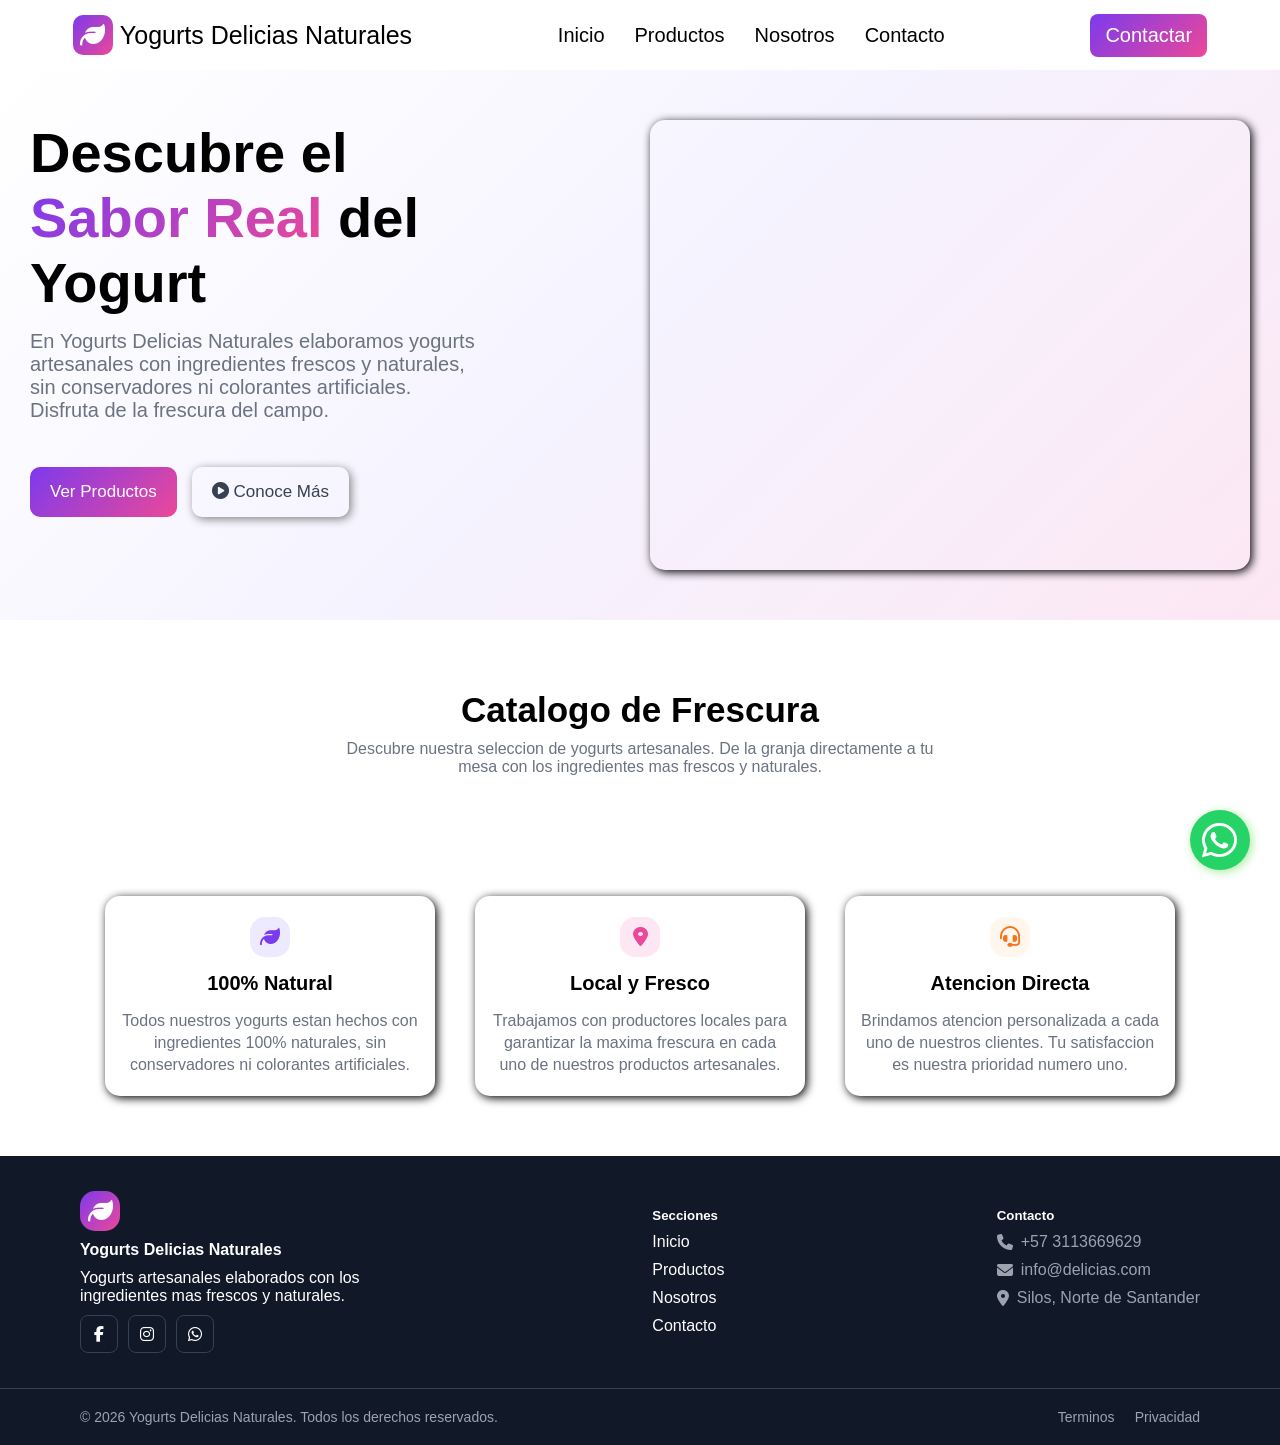
==== commit 67a1740f: "Url arreglada" ====
--- a/index.html
+++ b/index.html
@@ -1,12 +1,12 @@
 <!DOCTYPE html>
-<html lang="en">
+<html lang="es">
 
 <head>
     <meta charset="UTF-8">
     <meta name="viewport" content="width=device-width, initial-scale=1.0">
     <link rel="stylesheet" href="https://cdnjs.cloudflare.com/ajax/libs/font-awesome/6.5.1/css/all.min.css">
     <link rel="stylesheet" href="/css/style.css">
-    <title>Document</title>
+    <title>Yogurts Delicias Naturales</title>
 
 </head>
 
@@ -125,14 +125,14 @@
 
                     <h5>Contacto</h5>
 
-                    <span><i class="fas fa-phone"></i> +52 555 123 4567</span>
+                    <span><i class="fas fa-phone"></i> +57 3113669629</span>
                     <span><i class="fas fa-envelope"></i> info@delicias.com</span>
-                    <span><i class="fas fa-map-marker-alt"></i> Ciudad de Mexico</span>
+                    <span><i class="fas fa-map-marker-alt"></i> Silos, Norte de Santander</span>
 
                 </div>
             </div>
             <div class="footer-bottom">
-                <p>&copy; 2024 Yogurts Delicias Naturales. Todos los derechos reservados.</p>
+                <p>&copy; 2026 Yogurts Delicias Naturales. Todos los derechos reservados.</p>
                 <div class="footer-bottom-links">
                     <a href="#">Terminos</a>
                     <a href="#">Privacidad</a>
